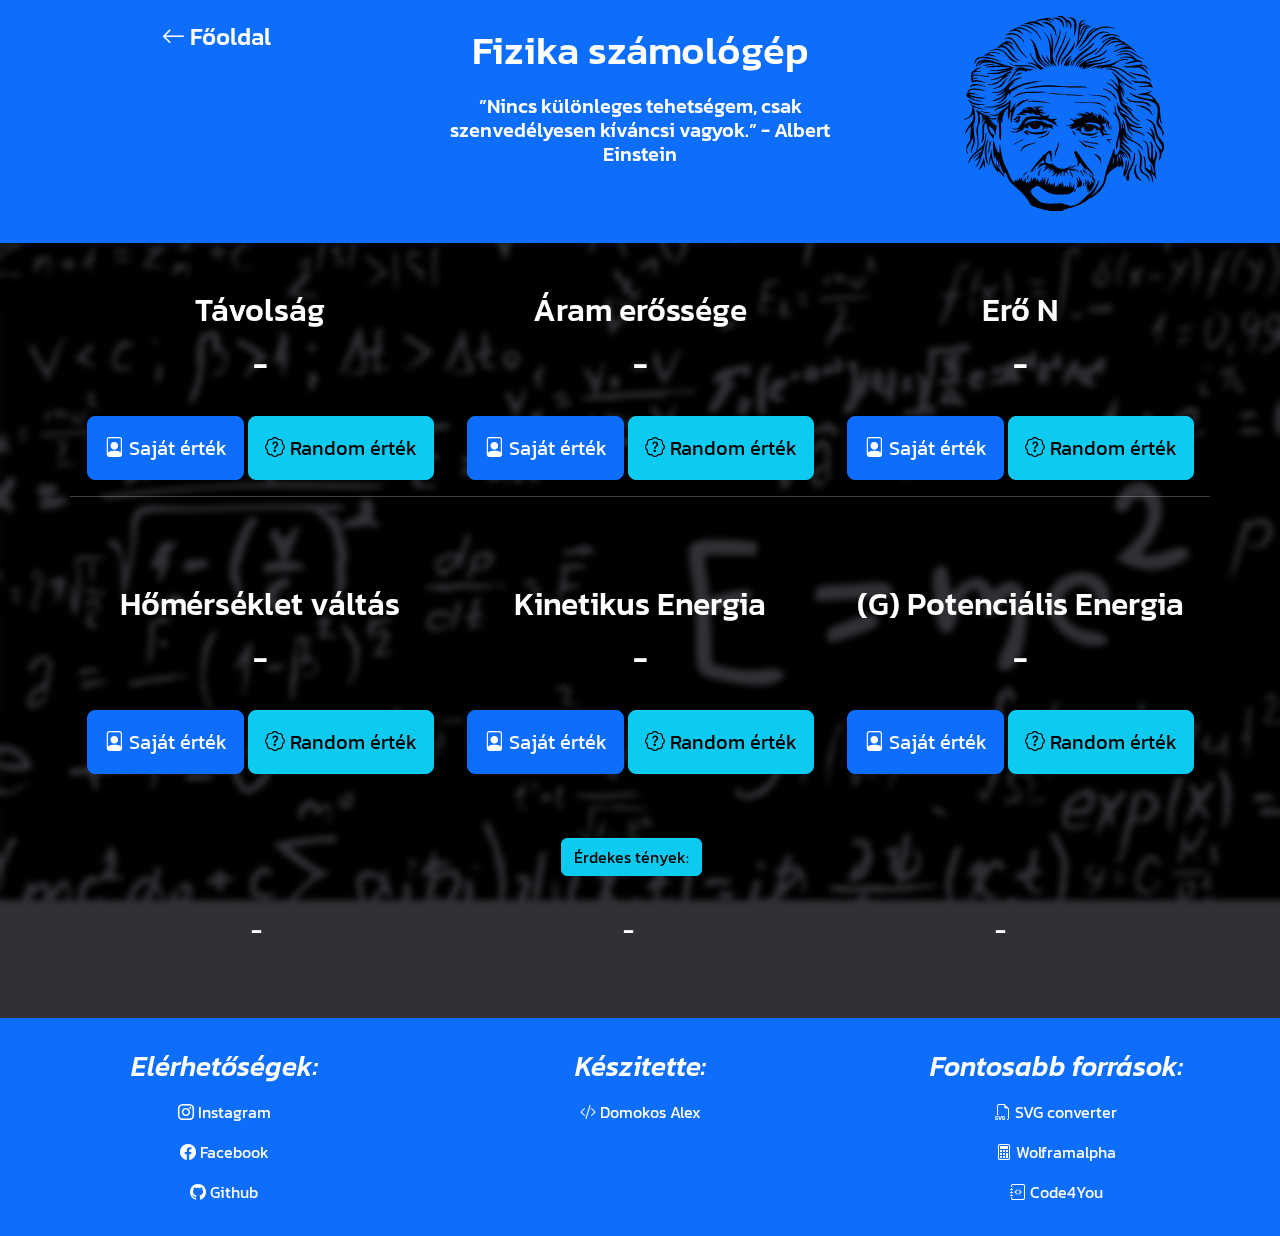
==== html/fizika.html @ f67edc50 "first commit" ====
<!DOCTYPE html>
<html lang="hu">
<head>
    <meta charset="UTF-8">
    <meta name="viewport" content="width=device-width, initial-scale=1.0">
    <title>Fizika számológép</title>
    <link href="https://cdn.jsdelivr.net/npm/bootstrap@5.3.3/dist/css/bootstrap.min.css" rel="stylesheet" integrity="sha384-QWTKZyjpPEjISv5WaRU9OFeRpok6YctnYmDr5pNlyT2bRjXh0JMhjY6hW+ALEwIH" crossorigin="anonymous">
    <link href="https://cdn.jsdelivr.net/npm/bootstrap-icons/font/bootstrap-icons.css" rel="stylesheet">

    <link href="https://fonts.googleapis.com/css2?family=IBM+Plex+Sans:ital,wght@0,100;0,200;0,300;0,400;0,500;0,600;0,700;1,100;1,200;1,300;1,400;1,500;1,600;1,700&family=Kanit:ital,wght@0,100;0,200;0,300;0,400;0,500;0,600;0,700;0,800;0,900;1,100;1,200;1,300;1,400;1,500;1,600;1,700;1,800;1,900&family=M+PLUS+1p&family=Poppins:ital,wght@0,100;0,200;0,300;0,400;0,500;0,600;0,700;0,800;0,900;1,100;1,200;1,300;1,400;1,500;1,600;1,700;1,800;1,900&display=swap" rel="stylesheet">
    <link rel="preconnect" href="https://fonts.googleapis.com">
    <link rel="preconnect" href="https://fonts.gstatic.com" crossorigin>
    
    <link href="../css/fizika.css" rel="stylesheet">

</head>
<body>
    
    <header class="container-fluid bg-primary text-white p-3">
        <div class="row">
            <div class="col-sm-12 col-md-4 col-lg-4">
               <a href="index.html" target="_blank"><p class="text-center"><button class="btn btn-primary"> <h4><i class="bi bi-arrow-left"></i> Főoldal</h4></button></p> </a>
            </div>

            <div class=" col-md-4 col-lg-4 text-center">
                <h1>Fizika számológép</h1>
                <h5>”Nincs különleges tehetségem, csak szenvedélyesen kíváncsi vagyok.” - Albert Einstein</h5>
            </div>

            <div class=" col-md-4 col-lg-4">
                <p class="text-center"><img class="img-fluid" src="../img/fej/einstein.svg" alt="Einstein">
                </p>
            </div>
        </div>
    </header>

    <main class="margbot">
        <div class="container text-center text-white">
            <div class="row my-5">

                <div class="col-xl-4 col-lg-12">
                    <h2>Távolság</h2>
                    <h2 id="tavolsag" class="my-3">-</h2>
                    <button class="btn btn-primary gomb my-3 p-3 btn-lg" onclick ="Tavolsag(false)" ><i class="bi bi-file-person"></i> Saját érték</button>
                    <button class="btn btn-info gomb my-3 p-3 btn-lg" onclick ="Tavolsag(true)"><i class="bi bi-patch-question"></i> Random érték</button>
                </div>

                <div class="col-xl-4 col-lg-12">
                    <h2>Áram erőssége</h2>
                    <h2 id="aramero" class="my-3">-</h2>
                    
                    <button class="btn btn-primary gomb my-3 p-3 btn-lg" onclick="Aramero(false)"><i class="bi bi-file-person"></i> Saját érték</button>
                    <button class="btn btn-info gomb my-3 p-3 btn-lg" onclick="Aramero(true)"><i class="bi bi-patch-question"></i> Random érték</button>
                </div>


                <div class="col-xl-4 col-lg-12">
                    <h2>Erő N</h2>
                    <h2 id="ero" class="my-3">-</h2>
                    <button class="btn btn-primary gomb my-3 p-3 btn-lg" onclick="Ero(false)"><i class="bi bi-file-person"></i> Saját érték</button>
                    <button class="btn btn-info gomb my-3 p-3 btn-lg" onclick="Ero(true)"><i class="bi bi-patch-question"></i> Random érték</button>
                </div>
                
                <hr>
            </div>
            
            <br>

            <div class="row">

                <div class="col-xl-4 col-lg-12">
                    <h2>Hőmérséklet váltás</h2>
                    <h2 id="homer" class="my-3">-</h2>
                    <button class="btn btn-primary gomb my-3 p-3 btn-lg" onclick="HomerValt(false)"><i class="bi bi-file-person"></i> Saját érték</button>
                    <button class="btn btn-info gomb my-3 p-3 btn-lg" onclick="HomerValt(true)"><i class="bi bi-patch-question"></i> Random érték</button>
                </div>
                    

                <div class="col-xl-4 col-lg-12">
                    <h2>Kinetikus Energia</h2>
                    <h2 id="kinet" class="my-3">-</h2>
                    
                    <button class="btn btn-primary gomb my-3 p-3 btn-lg" onclick="Kinet(false)"><i class="bi bi-file-person"></i> Saját érték</button>
                    <button class="btn btn-info gomb my-3 p-3 btn-lg" onclick="Kinet(true)"><i class="bi bi-patch-question"></i> Random érték</button>
                </div>


                <div class="col-xl-4 col-lg-12">
                    <h2>(G) Potenciális Energia</h2>
                    <h2 id="poten" class="my-3">-</h2>
                    <button class="btn btn-primary gomb my-3 p-3 btn-lg" onclick="Poten(false)"><i class="bi bi-file-person"></i> Saját érték</button>
                    <button class="btn btn-info gomb my-3 p-3 btn-lg" onclick="Poten(true)"><i class="bi bi-patch-question"></i> Random érték</button>
                </div>
                

                <div class="row g-3">

                    <div class="col-xl-4 col-lg-12"></div>
                    <div class="col-xl-4 col-lg-12">
                    <button onclick="TenyGen(4)" class="btn btn-info my-3">Érdekes tények: </button>

                    </div>
                    <div class="col-xl-4 col-lg-12"></div>
                </div>    

            <div class="row">

                <div class="col-xl-4 col-lg-12">
                    <h4 id="teny1" class="my-4">-</h4>
                </div>  

                <div class="col-xl-4 col-lg-12">
                    <h4 id="teny2" class="my-4">-</h4>
                </div>
    
                <div class="col-xl-4 col-lg-12">
                    <h4 id="teny3" class="my-4">-</h4>
                </div>
    
            </div>
                



        

        </div>
    </main>

    <footer class="bg-primary container-fluid text-center text-white">
        <div class="row p-3 mt-5">

            <div class="col-sm-12 col-md-4">
                <i> <h3 class="my-3">Elérhetőségek:</h3></i>

                <p><a href="https://www.instagram.com/d.alexcz/profilecard/?igsh=cWk0MnQ5eWc1ZDBo"><i class="bi bi-instagram"></i> Instagram</a></p>
                <p><a href="https://www.facebook.com/share/12Df3P822PQ/"><i class="bi bi-facebook"></i> Facebook</a></p>
                <p><a href="https://github.com/DomokosAlex"><i class="bi bi-github"></i> Github</a></p>
            </div>

            <div class="col-sm-12 col-md-4">
                <i><h3 class="my-3">Készitette: </h3></i>
                <p><i class="bi bi-code-slash"></i> Domokos Alex</p>
            </div>

            <div class="col-sm-12 col-md-4">
                <i>
                    <h3 class="my-3">Fontosabb források:</h3>
                </i>
                <p><a href="https://svgcreator.com/"><i class="bi bi-filetype-svg"></i> SVG converter</a></p>
                <p><a href="https://www.wolframalpha.com"><i class="bi bi-calculator"></i> Wolframalpha</a></p>
                <p><a href="https://www.code4you.hu/wp-login.php?redirect_to=%2F"><i class="bi bi-journal-code"></i></i> Code4You</a></p>
            </div>

        </div>
    </footer>




    <script src="../js/index.js"></script>
</body>
</html>
---- css/fizika.css ----
* {
    font-family: "Kanit";
}


h1 {
    padding: 10px;
    margin-bottom: 10px;
}

a{
    text-decoration: none;
    color:white;
}

a:hover{
    color: gray;
}

body {
    background-color: rgba(26, 26, 31, 0.9);
    background-image: url("../img/backgrounds/physicsback.svg");
    background-attachment: fixed;
    backdrop-filter: blur(3px);

}

.margbot{

    margin-bottom: 50px;
}
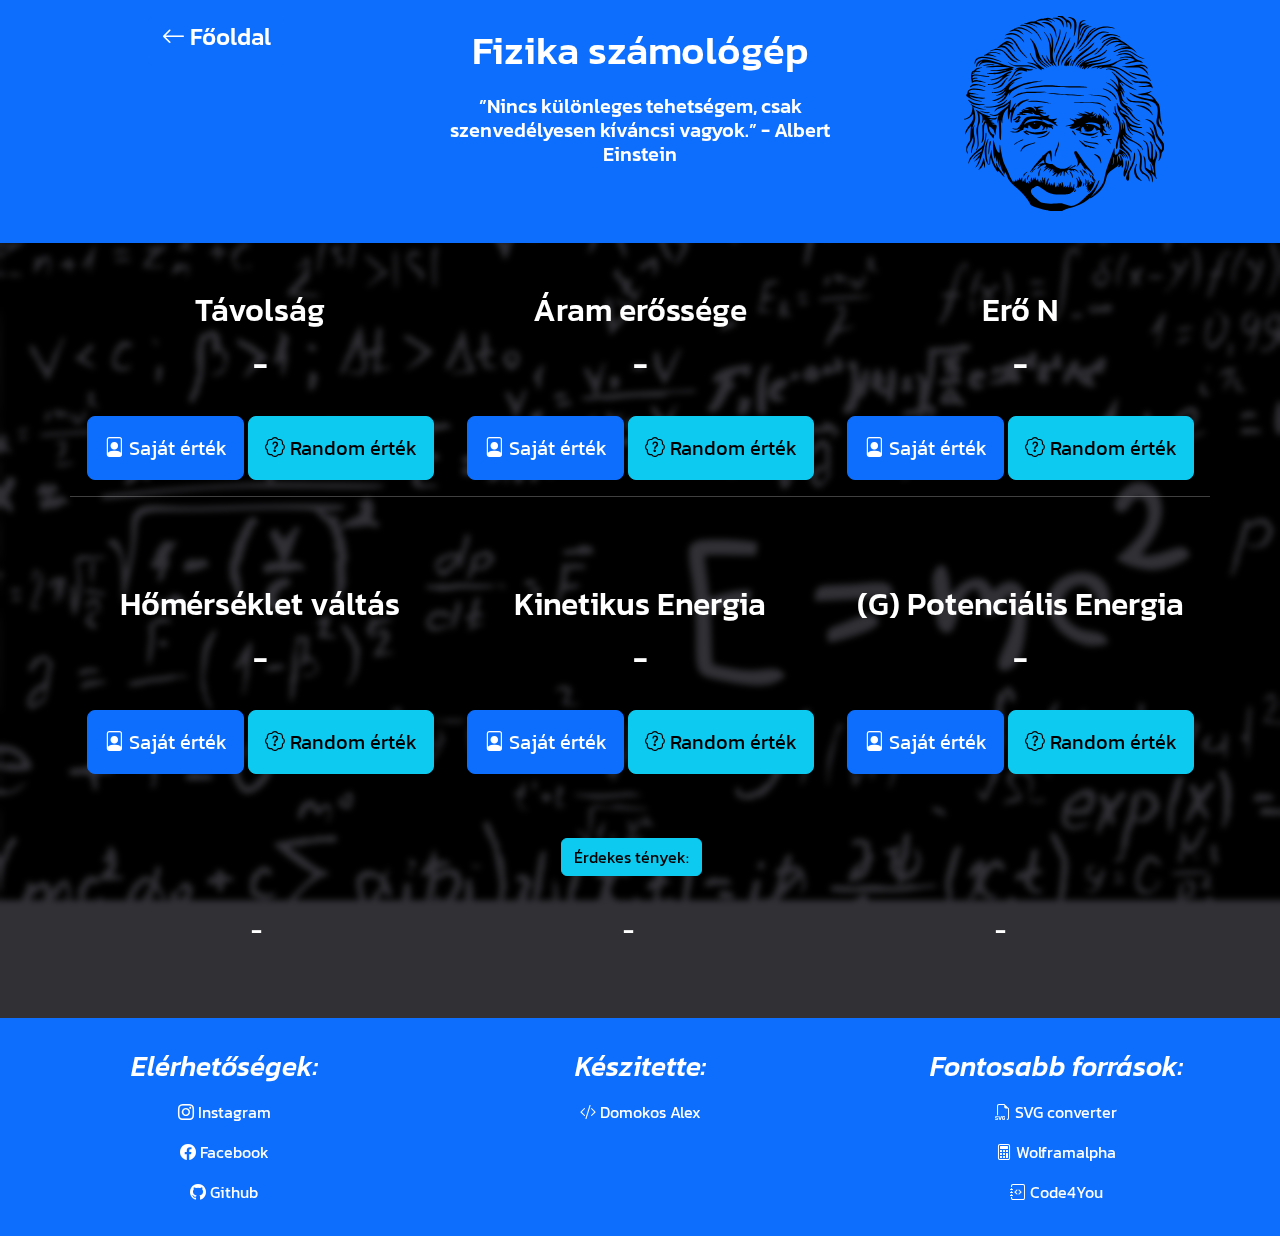
==== commit dd1d3102: "Link" ====
--- a/html/fizika.html
+++ b/html/fizika.html
@@ -19,7 +19,7 @@
     <header class="container-fluid bg-primary text-white p-3">
         <div class="row">
             <div class="col-sm-12 col-md-4 col-lg-4">
-               <a href="index.html" target="_blank"><p class="text-center"><button class="btn btn-primary"> <h4><i class="bi bi-arrow-left"></i> Főoldal</h4></button></p> </a>
+               <a href="../index.html"><p class="text-center"><button class="btn btn-primary"> <h4><i class="bi bi-arrow-left"></i> Főoldal</h4></button></p> </a>
             </div>
 
             <div class=" col-md-4 col-lg-4 text-center">
